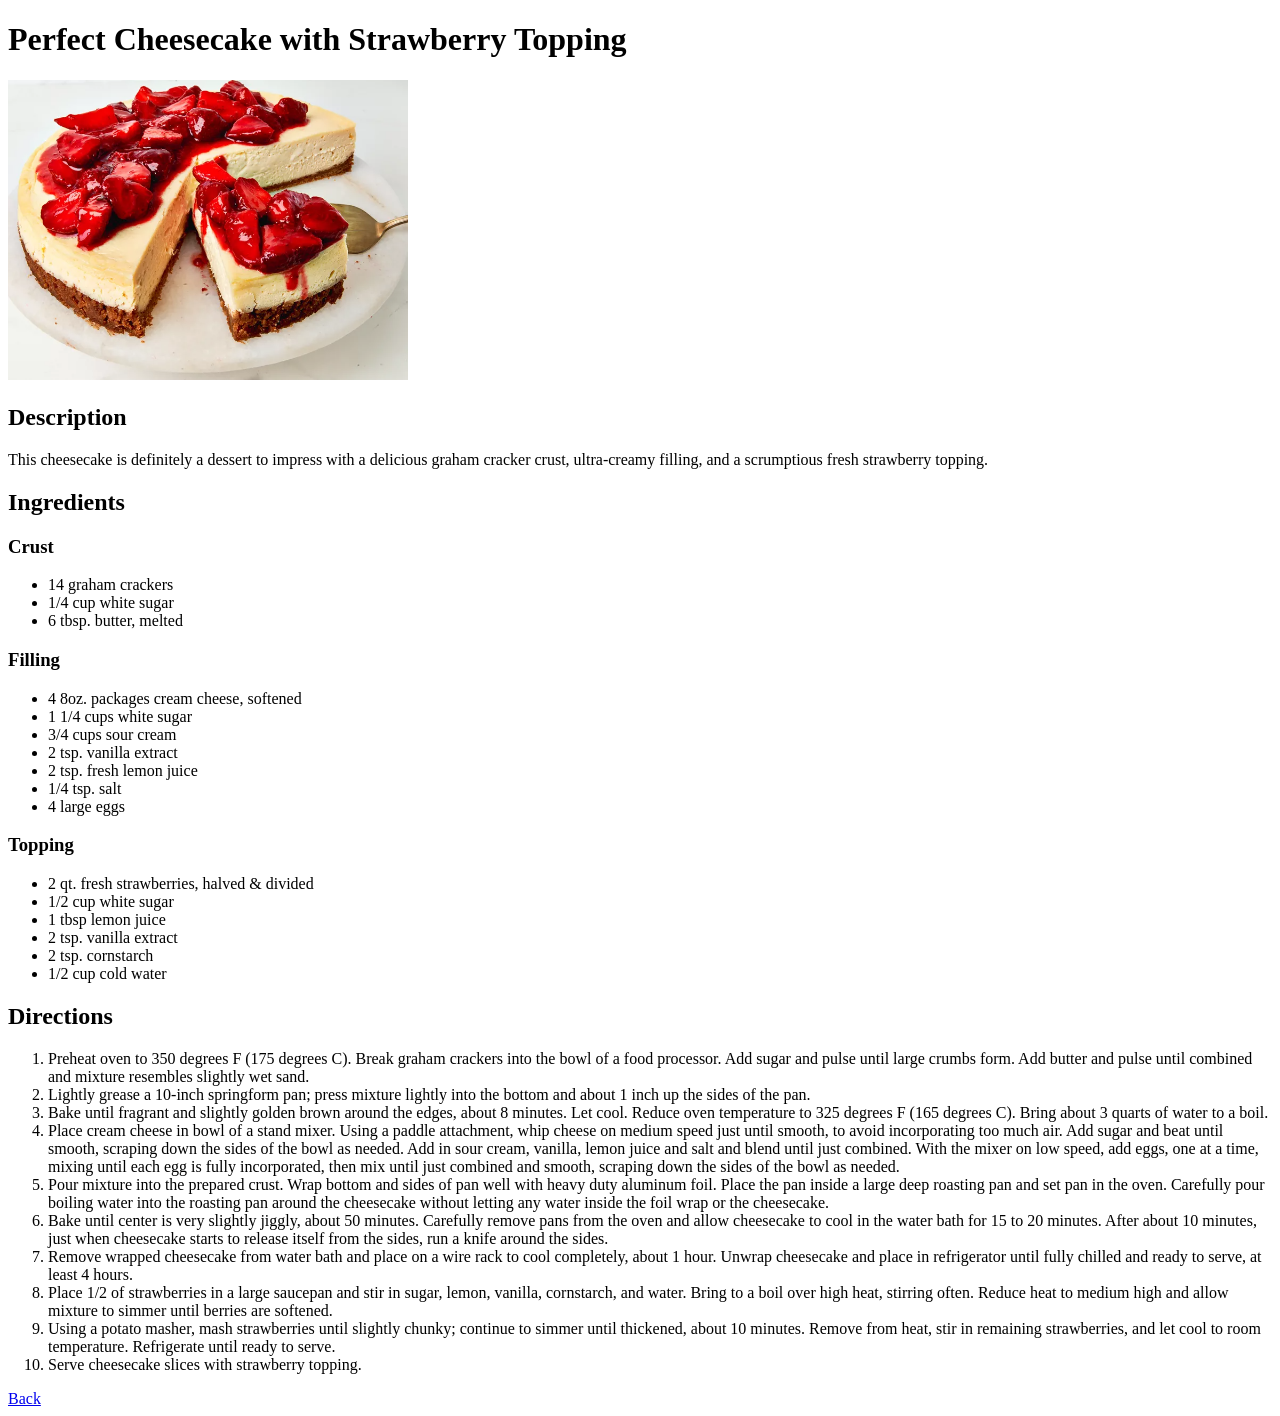
==== recipes/cheesecake.html @ 9bec4ac7 "." ====
<!DOCTYPE html>
<html lang="en">
<head>
    <meta charset="UTF-8">
    <meta name="viewport" content="width=device-width, initial-scale=1.0">
    <title>Perfect Cheesecake with Strawberry Topping</title>
</head>
<body>

    <h1>Perfect Cheesecake with Strawberry Topping</h1>
    
    <img src="../resources/images/cheesecake.png" width="400" height="300">

    <h2>Description</h2>

    <p>This cheesecake is definitely a dessert to impress with a delicious graham cracker crust, 
        ultra-creamy filling, and a scrumptious fresh strawberry topping.</p>

    <h2>Ingredients</h2>

    <h3>Crust</h3>
    <ul>
        <li>14 graham crackers</li>
        <li>1/4 cup white sugar</li>
        <li>6 tbsp. butter, melted</li>
    </ul>

    <h3>Filling</h3>
    <ul>
        <li>4 8oz. packages cream cheese, softened</li>
        <li>1 1/4 cups white sugar</li>
        <li>3/4 cups sour cream</li>
        <li>2 tsp. vanilla extract</li>
        <li>2 tsp. fresh lemon juice</li>
        <li>1/4 tsp. salt</li>
        <li>4 large eggs</li>
    </ul>

    <h3>Topping</h3>
    <ul>
        <li>2 qt. fresh strawberries, halved & divided</li>
        <li>1/2 cup white sugar</li>
        <li>1 tbsp lemon juice</li>
        <li>2 tsp. vanilla extract</li>
        <li>2 tsp. cornstarch</li>
        <li>1/2 cup cold water</li>
    </ul>

    <div class="directions">
        
        <h2>Directions</h2>

    <ol>
        <li>Preheat oven to 350 degrees F (175 degrees C). Break graham crackers into the bowl of a food processor. 
            Add sugar and pulse until large crumbs form. Add butter and pulse until combined and mixture resembles slightly wet sand.</li>
        <li>Lightly grease a 10-inch springform pan; press mixture lightly into the bottom and about 1 inch up the sides of the pan.</li>
        <li>Bake until fragrant and slightly golden brown around the edges, about 8 minutes. Let cool. Reduce oven temperature to 325 degrees F (165 degrees C). 
            Bring about 3 quarts of water to a boil.</li>
        <li>Place cream cheese in bowl of a stand mixer. Using a paddle attachment, whip cheese on medium speed just until smooth, to avoid incorporating too much air.
            Add sugar and beat until smooth, scraping down the sides of the bowl as needed. Add in sour cream, vanilla, lemon juice and salt and blend until just combined. 
            With the mixer on low speed, add eggs, one at a time, mixing until each egg is fully incorporated, then mix until just combined and smooth, 
            scraping down the sides of the bowl as needed.</li>
        <li>Pour mixture into the prepared crust. Wrap bottom and sides of pan well with heavy duty aluminum foil. 
            Place the pan inside a large deep roasting pan and set pan in the oven. Carefully pour boiling water into 
            the roasting pan around the cheesecake without letting any water inside the foil wrap or the cheesecake.</li>
        <li>Bake until center is very slightly jiggly, about 50 minutes. Carefully remove pans from the oven and allow cheesecake to cool in the water bath for 15 to 20 minutes.
            After about 10 minutes, just when cheesecake starts to release itself from the sides, run a knife around the sides.</li>
        <li>Remove wrapped cheesecake from water bath and place on a wire rack to cool completely, about 1 hour. 
            Unwrap cheesecake and place in refrigerator until fully chilled and ready to serve, at least 4 hours.</li>
        <li>Place 1/2 of strawberries in a large saucepan and stir in sugar, lemon, vanilla, cornstarch, and water. Bring to a boil over high heat, stirring often. 
            Reduce heat to medium high and allow mixture to simmer until berries are softened.</li>
        <li>Using a potato masher, mash strawberries until slightly chunky; continue to simmer until thickened, about 10 minutes. Remove from heat, stir in remaining strawberries, 
            and let cool to room temperature. Refrigerate until ready to serve. </li>
        <li>Serve cheesecake slices with strawberry topping.</li>
    </ol>

    </div>

    <a href="../index.html">Back</a>
</body>
</html>
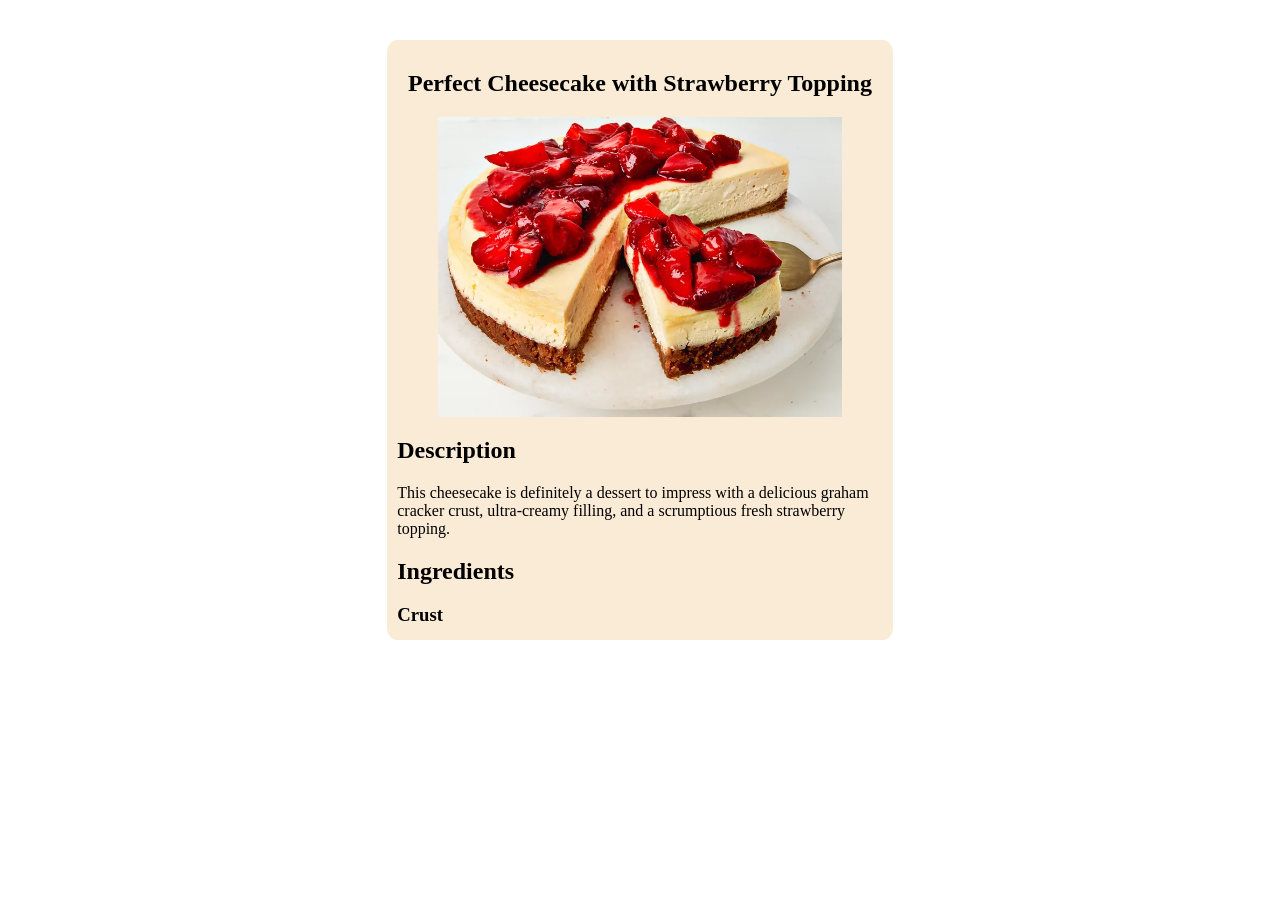
==== commit f82b66f7: "added styling" ====
--- a/recipes/cheesecake.html
+++ b/recipes/cheesecake.html
@@ -4,78 +4,91 @@
     <meta charset="UTF-8">
     <meta name="viewport" content="width=device-width, initial-scale=1.0">
     <title>Perfect Cheesecake with Strawberry Topping</title>
+    <link rel="stylesheet" href="../styles.css">
 </head>
 <body>
 
-    <h1>Perfect Cheesecake with Strawberry Topping</h1>
-    
-    <img src="../resources/images/cheesecake.png" width="400" height="300">
+    <div class="recipe-container">
 
-    <h2>Description</h2>
+        <section class="recipe-thumb">
 
-    <p>This cheesecake is definitely a dessert to impress with a delicious graham cracker crust, 
-        ultra-creamy filling, and a scrumptious fresh strawberry topping.</p>
+            <h1>Perfect Cheesecake with Strawberry Topping</h1>
 
-    <h2>Ingredients</h2>
+            <img src="../resources/images/cheesecake.png" width="400" height="300">
 
-    <h3>Crust</h3>
-    <ul>
-        <li>14 graham crackers</li>
-        <li>1/4 cup white sugar</li>
-        <li>6 tbsp. butter, melted</li>
-    </ul>
+        </section>
 
-    <h3>Filling</h3>
-    <ul>
-        <li>4 8oz. packages cream cheese, softened</li>
-        <li>1 1/4 cups white sugar</li>
-        <li>3/4 cups sour cream</li>
-        <li>2 tsp. vanilla extract</li>
-        <li>2 tsp. fresh lemon juice</li>
-        <li>1/4 tsp. salt</li>
-        <li>4 large eggs</li>
-    </ul>
+        <div class="recipe-info">
 
-    <h3>Topping</h3>
-    <ul>
-        <li>2 qt. fresh strawberries, halved & divided</li>
-        <li>1/2 cup white sugar</li>
-        <li>1 tbsp lemon juice</li>
-        <li>2 tsp. vanilla extract</li>
-        <li>2 tsp. cornstarch</li>
-        <li>1/2 cup cold water</li>
-    </ul>
+            <h2>Description</h2>
 
-    <div class="directions">
+            <p>This cheesecake is definitely a dessert to impress with a delicious graham cracker crust, 
+            ultra-creamy filling, and a scrumptious fresh strawberry topping.</p>
+
+            <h2>Ingredients</h2>
+
+            <h3>Crust</h3>
+            <ul>
+                <li>14 graham crackers</li>
+                <li>1/4 cup white sugar</li>
+                <li>6 tbsp. butter, melted</li>
+            </ul>
+
+            <h3>Filling</h3>
+            <ul>
+                <li>4 8oz. packages cream cheese, softened</li>
+                <li>1 1/4 cups white sugar</li>
+                <li>3/4 cups sour cream</li>
+                <li>2 tsp. vanilla extract</li>
+                <li>2 tsp. fresh lemon juice</li>
+                <li>1/4 tsp. salt</li>
+                <li>4 large eggs</li>
+            </ul>
+
+            <h3>Topping</h3>
+            <ul>
+                <li>2 qt. fresh strawberries, halved & divided</li>
+                <li>1/2 cup white sugar</li>
+                <li>1 tbsp lemon juice</li>
+                <li>2 tsp. vanilla extract</li>
+                <li>2 tsp. cornstarch</li>
+                <li>1/2 cup cold water</li>
+            </ul>
+
+            <div id="directions">
         
-        <h2>Directions</h2>
+            <h2>Directions</h2>
 
-    <ol>
-        <li>Preheat oven to 350 degrees F (175 degrees C). Break graham crackers into the bowl of a food processor. 
-            Add sugar and pulse until large crumbs form. Add butter and pulse until combined and mixture resembles slightly wet sand.</li>
-        <li>Lightly grease a 10-inch springform pan; press mixture lightly into the bottom and about 1 inch up the sides of the pan.</li>
-        <li>Bake until fragrant and slightly golden brown around the edges, about 8 minutes. Let cool. Reduce oven temperature to 325 degrees F (165 degrees C). 
-            Bring about 3 quarts of water to a boil.</li>
-        <li>Place cream cheese in bowl of a stand mixer. Using a paddle attachment, whip cheese on medium speed just until smooth, to avoid incorporating too much air.
-            Add sugar and beat until smooth, scraping down the sides of the bowl as needed. Add in sour cream, vanilla, lemon juice and salt and blend until just combined. 
-            With the mixer on low speed, add eggs, one at a time, mixing until each egg is fully incorporated, then mix until just combined and smooth, 
-            scraping down the sides of the bowl as needed.</li>
-        <li>Pour mixture into the prepared crust. Wrap bottom and sides of pan well with heavy duty aluminum foil. 
-            Place the pan inside a large deep roasting pan and set pan in the oven. Carefully pour boiling water into 
-            the roasting pan around the cheesecake without letting any water inside the foil wrap or the cheesecake.</li>
-        <li>Bake until center is very slightly jiggly, about 50 minutes. Carefully remove pans from the oven and allow cheesecake to cool in the water bath for 15 to 20 minutes.
-            After about 10 minutes, just when cheesecake starts to release itself from the sides, run a knife around the sides.</li>
-        <li>Remove wrapped cheesecake from water bath and place on a wire rack to cool completely, about 1 hour. 
-            Unwrap cheesecake and place in refrigerator until fully chilled and ready to serve, at least 4 hours.</li>
-        <li>Place 1/2 of strawberries in a large saucepan and stir in sugar, lemon, vanilla, cornstarch, and water. Bring to a boil over high heat, stirring often. 
-            Reduce heat to medium high and allow mixture to simmer until berries are softened.</li>
-        <li>Using a potato masher, mash strawberries until slightly chunky; continue to simmer until thickened, about 10 minutes. Remove from heat, stir in remaining strawberries, 
-            and let cool to room temperature. Refrigerate until ready to serve. </li>
-        <li>Serve cheesecake slices with strawberry topping.</li>
-    </ol>
+             <ol>
+                <li>Preheat oven to 350 degrees F (175 degrees C). Break graham crackers into the bowl of a food processor. 
+                Add sugar and pulse until large crumbs form. Add butter and pulse until combined and mixture resembles slightly wet sand.</li>
+                <li>Lightly grease a 10-inch springform pan; press mixture lightly into the bottom and about 1 inch up the sides of the pan.</li>
+                <li>Bake until fragrant and slightly golden brown around the edges, about 8 minutes. Let cool. Reduce oven temperature to 325 degrees F (165 degrees C). 
+                Bring about 3 quarts of water to a boil.</li>
+                <li>Place cream cheese in bowl of a stand mixer. Using a paddle attachment, whip cheese on medium speed just until smooth, to avoid incorporating too much air.
+                Add sugar and beat until smooth, scraping down the sides of the bowl as needed. Add in sour cream, vanilla, lemon juice and salt and blend until just combined. 
+                With the mixer on low speed, add eggs, one at a time, mixing until each egg is fully incorporated, then mix until just combined and smooth, 
+                scraping down the sides of the bowl as needed.</li>
+                <li>Pour mixture into the prepared crust. Wrap bottom and sides of pan well with heavy duty aluminum foil. 
+                Place the pan inside a large deep roasting pan and set pan in the oven. Carefully pour boiling water into 
+                the roasting pan around the cheesecake without letting any water inside the foil wrap or the cheesecake.</li>
+                <li>Bake until center is very slightly jiggly, about 50 minutes. Carefully remove pans from the oven and allow cheesecake to cool in the water bath for 15 to 20 minutes.
+                After about 10 minutes, just when cheesecake starts to release itself from the sides, run a knife around the sides.</li>
+                <li>Remove wrapped cheesecake from water bath and place on a wire rack to cool completely, about 1 hour. 
+                Unwrap cheesecake and place in refrigerator until fully chilled and ready to serve, at least 4 hours.</li>
+                <li>Place 1/2 of strawberries in a large saucepan and stir in sugar, lemon, vanilla, cornstarch, and water. Bring to a boil over high heat, stirring often. 
+                Reduce heat to medium high and allow mixture to simmer until berries are softened.</li>
+                <li>Using a potato masher, mash strawberries until slightly chunky; continue to simmer until thickened, about 10 minutes. Remove from heat, stir in remaining strawberries, 
+                and let cool to room temperature. Refrigerate until ready to serve. </li>
+                <li>Serve cheesecake slices with strawberry topping.</li>
+            </ol>
 
+        </div>
+        
+        </section>
     </div>
 
-    <a href="../index.html">Back</a>
+    <button type="button"><a href="../index.html">Back</a></button>
+
 </body>
 </html>
--- a/styles.css
+++ b/styles.css
@@ -0,0 +1,72 @@
+h1 #odinlogo{
+    display: block;
+    margin-left: auto;
+    margin-right: auto;
+    width: 40%;
+  }
+
+.recipes-container {
+    display:flex;
+    justify-content: space-around;
+}
+
+.recipe-card {
+    text-align: center;
+    font-size: smaller;
+    font-family:'Times New Roman', Times, serif;
+}
+
+#thumb {
+    max-width: 250px;
+    height: auto;
+    padding: 10px;
+    border-radius: 15%;
+}
+
+a:hover {
+    opacity: 50%;
+}
+
+.recipe-container {
+    display: block;
+    background-color:antiquewhite;
+    max-width: 40%;
+    height: 600px;
+    border-radius:2%;
+    margin: auto;
+    margin-top: 40px;
+    overflow-y: scroll;
+}
+
+.recipe-thumb img {
+    display: block;
+    margin-left: auto;
+    margin-right: auto;
+    width: 80%;
+    
+}
+
+.recipe-thumb h1 {
+    padding-top: 10px;
+    text-align: center;
+
+}
+
+.recipe-info {
+    margin-left: 10px;
+}
+
+#directions { 
+    max-width: 90%;
+}
+
+
+button {
+    display: block;
+    margin: 0 auto;
+
+    
+}
+
+
+
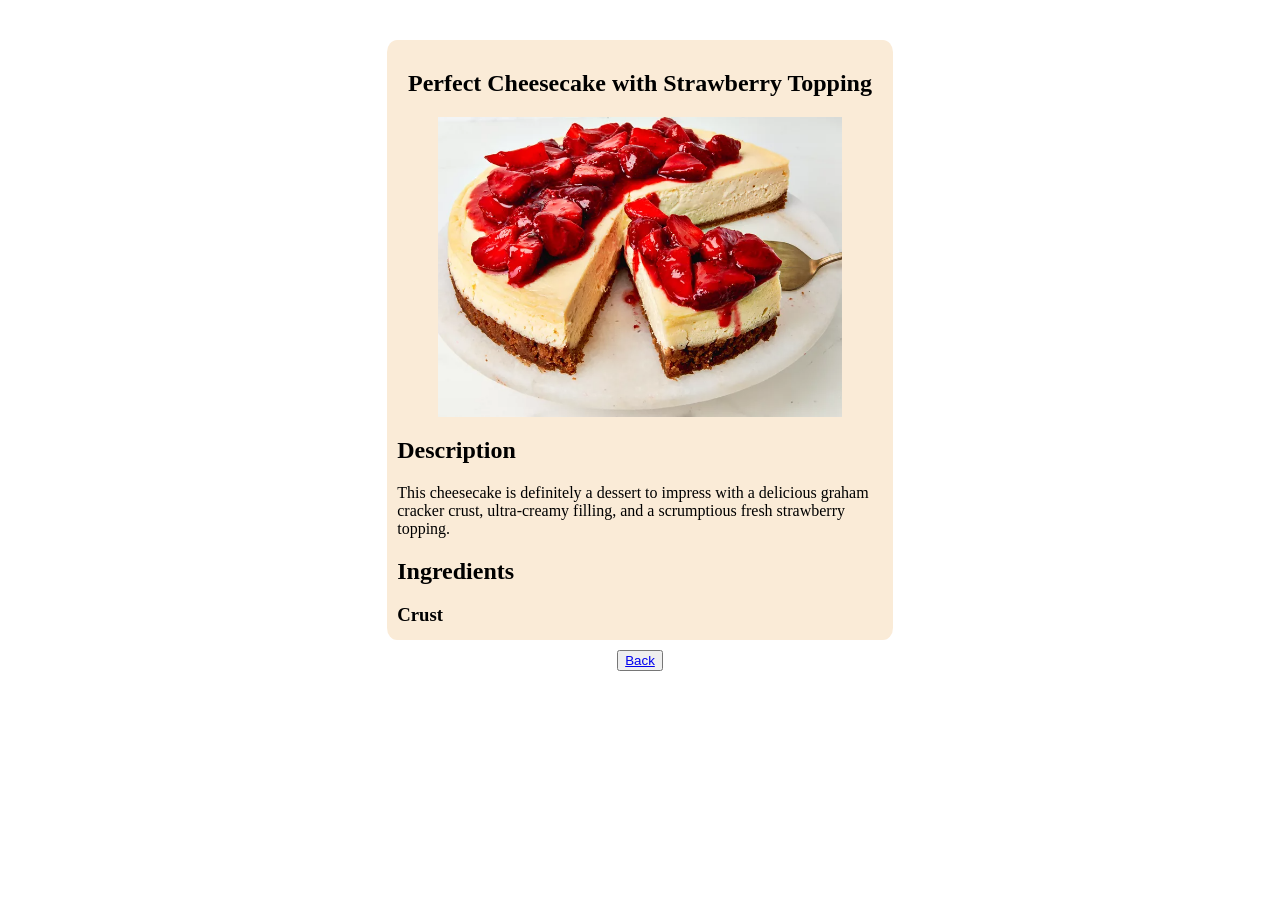
==== commit 8e69f9ee: "repositioned button" ====
--- a/recipes/cheesecake.html
+++ b/recipes/cheesecake.html
@@ -83,9 +83,9 @@
                 <li>Serve cheesecake slices with strawberry topping.</li>
             </ol>
 
+            </div>
+
         </div>
-        
-        </section>
     </div>
 
     <button type="button"><a href="../index.html">Back</a></button>
--- a/styles.css
+++ b/styles.css
@@ -64,7 +64,7 @@
 button {
     display: block;
     margin: 0 auto;
-
+    margin-top: 10px;
     
 }
 
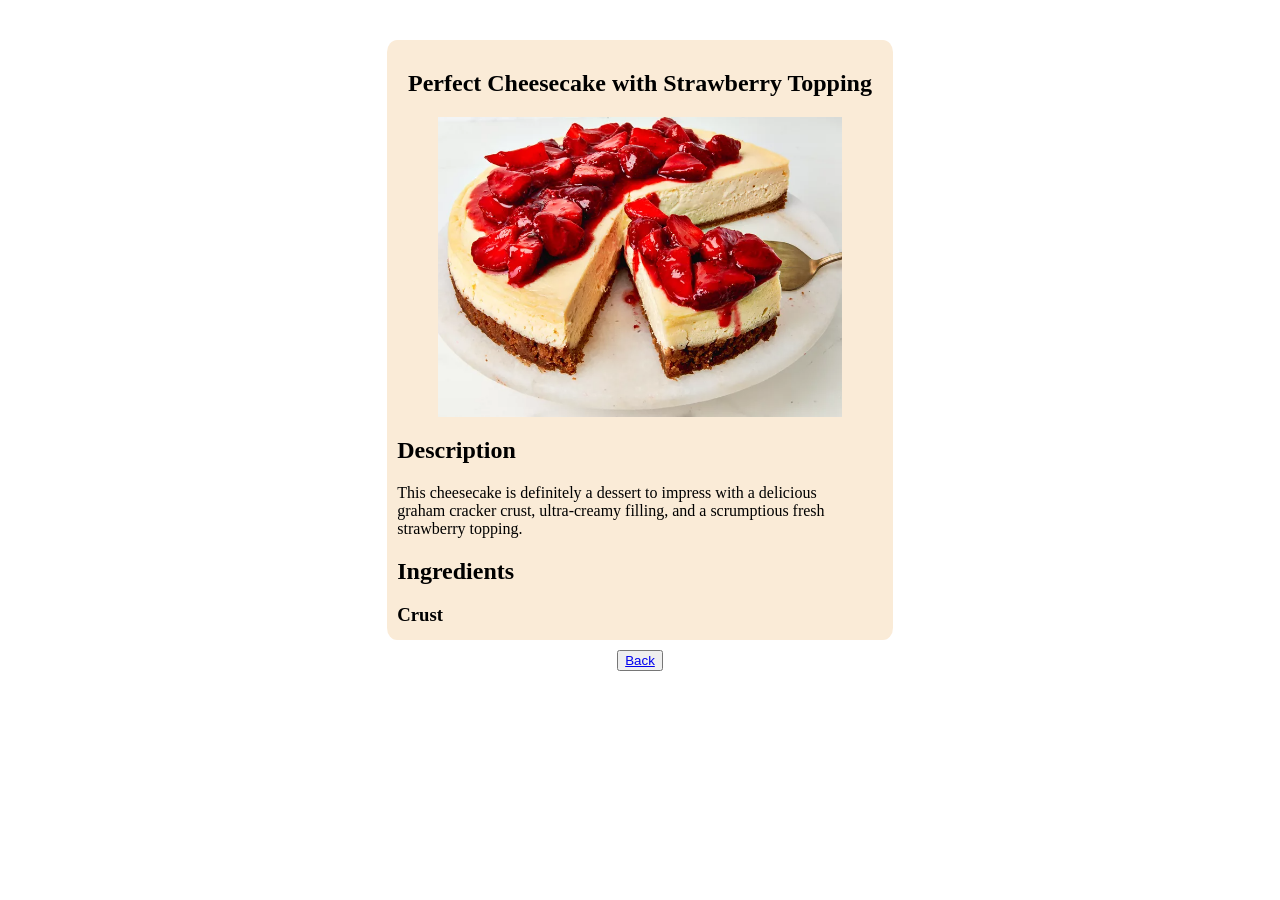
==== commit 0142fc12: "removed unecessary css" ====
--- a/recipes/cheesecake.html
+++ b/recipes/cheesecake.html
@@ -54,8 +54,6 @@
                 <li>2 tsp. cornstarch</li>
                 <li>1/2 cup cold water</li>
             </ul>
-
-            <div id="directions">
         
             <h2>Directions</h2>
 
@@ -83,8 +81,6 @@
                 <li>Serve cheesecake slices with strawberry topping.</li>
             </ol>
 
-            </div>
-
         </div>
     </div>
 
--- a/styles.css
+++ b/styles.css
@@ -54,11 +54,10 @@
 
 .recipe-info {
     margin-left: 10px;
+    max-width: 90%;
 }
 
-#directions { 
-    max-width: 90%;
-}
+
 
 
 button {
